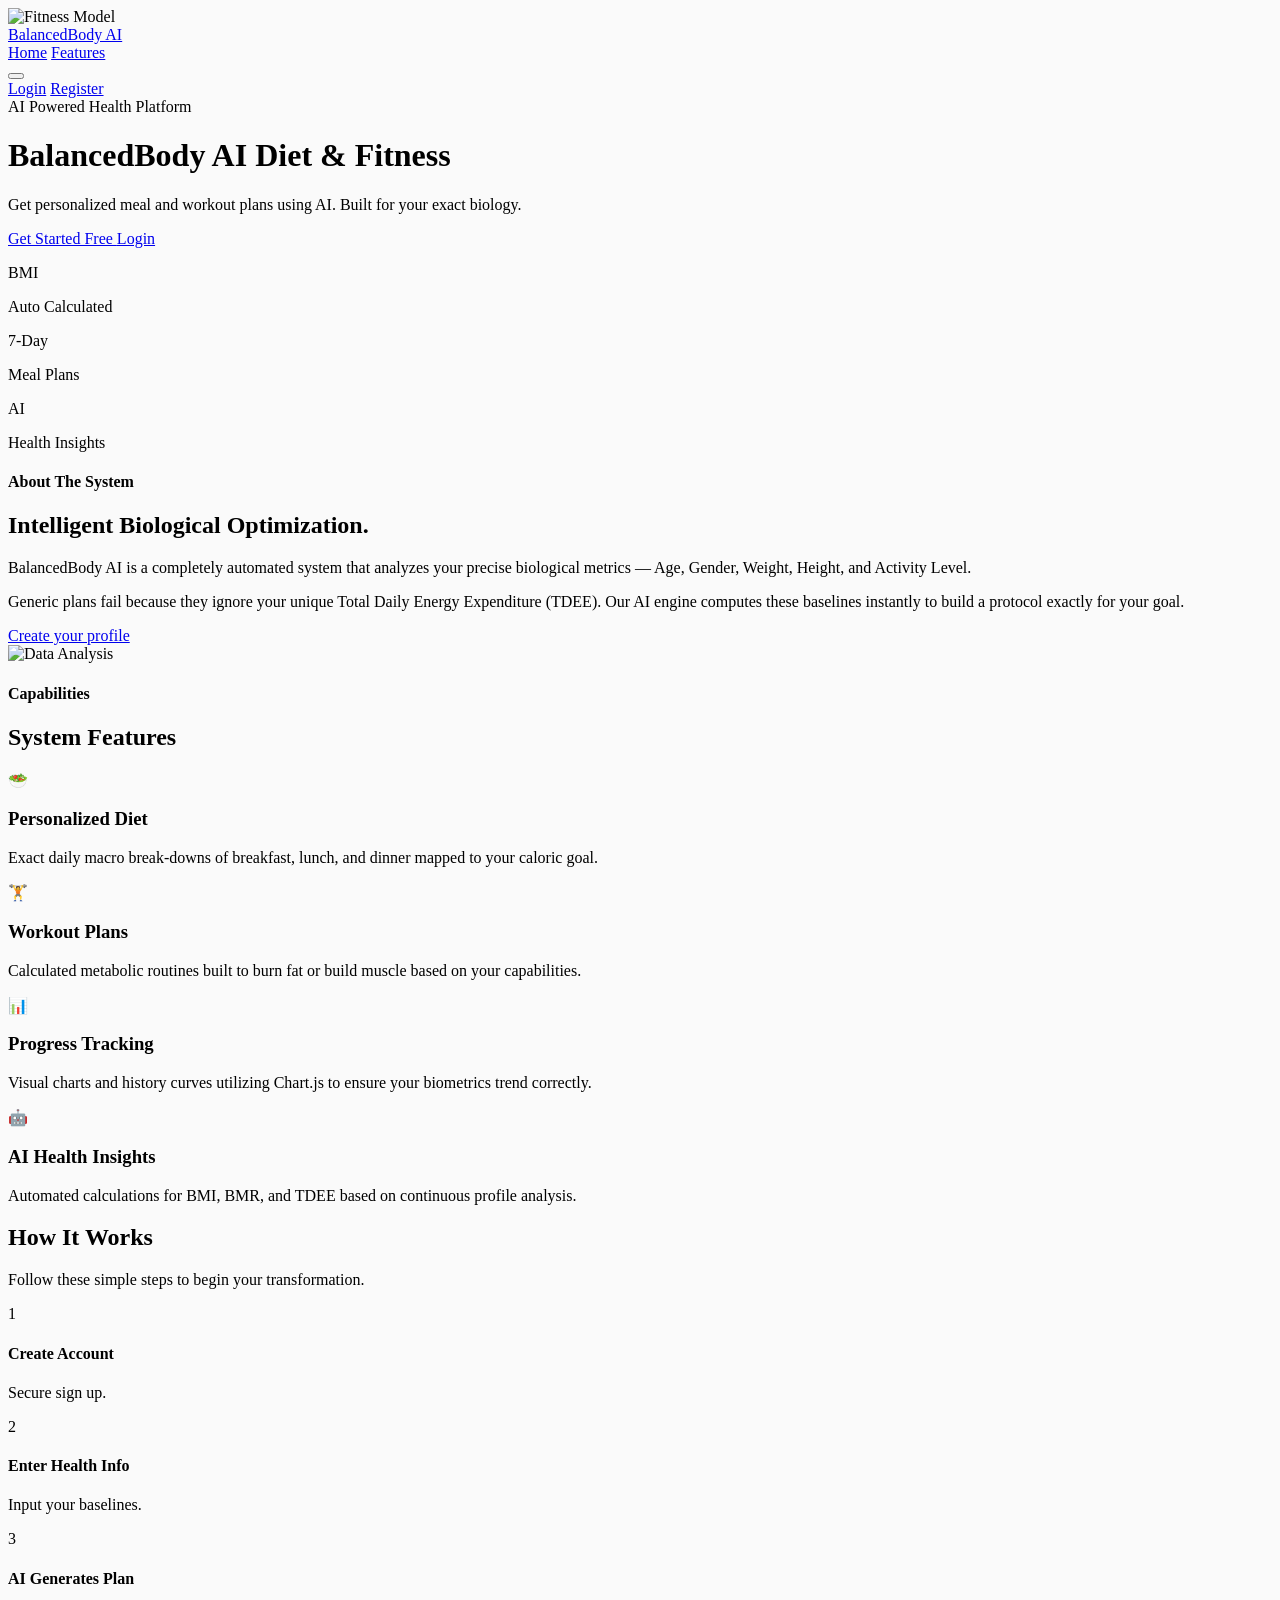
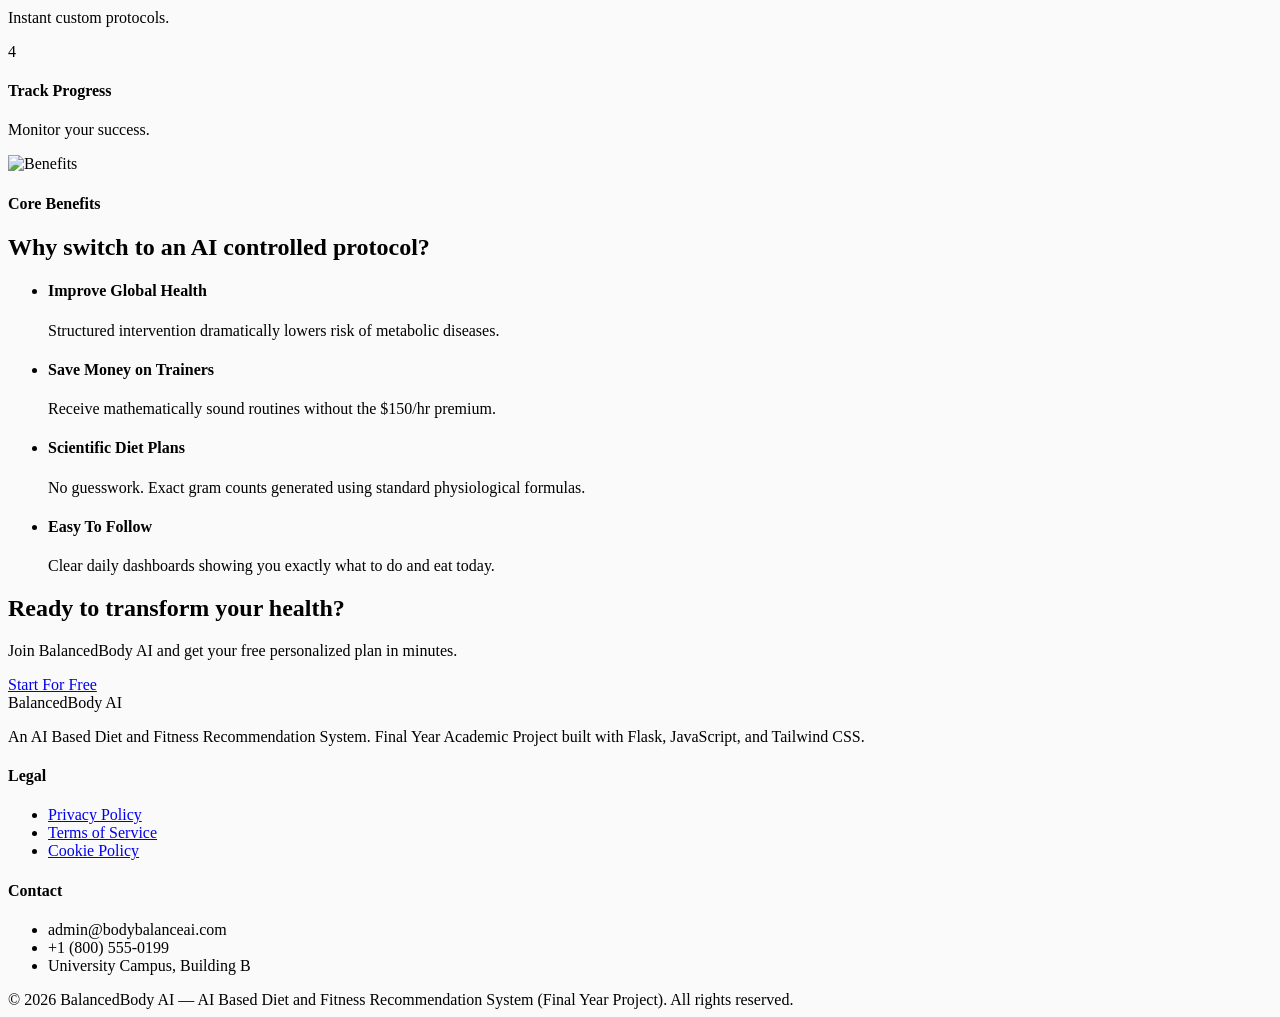
==== frontend/index.html @ e3aed076 "logo updated" ====
<!DOCTYPE html>
<html lang="en">
<head>
    <meta charset="UTF-8">
    <meta name="viewport" content="width=device-width, initial-scale=1.0">
    <title>BalancedBody AI | Diet & Fitness</title>
    <script src="https://cdn.tailwindcss.com"></script>
    <script>
        tailwind.config = {
            darkMode: 'class',
            theme: {
                extend: {
                    colors: {
                        primary: { 50: '#f7fee7', 100: '#ecfccb', 500: '#84cc16', 600: '#65a30d', 900: '#365314' },
                        background: '#050505',
                    },
                    fontFamily: { sans: ['Inter', 'system-ui', 'sans-serif'] }
                }
            }
        }
    </script>
    <link href="https://fonts.googleapis.com/css2?family=Inter:wght@300;400;500;600;700;800;900&display=swap" rel="stylesheet">
    <link rel="stylesheet" href="css/style.css">
    <script src="https://unpkg.com/feather-icons"></script>
</head>
<body class="bg-white dark:bg-[#050505] text-gray-900 dark:text-gray-100 min-h-screen flex flex-col transition-colors duration-200">

    <!-- HERO SECTION -->
    <div class="relative min-h-screen flex flex-col bg-black">

        <!-- Background Image -->
        <div class="absolute inset-0 z-0">
            <img src="https://images.unsplash.com/photo-1541534741688-6078c6bfb5c5?ixlib=rb-4.0.3&auto=format&fit=crop&w=2069&q=80"
                 alt="Fitness Model" class="w-full h-full object-cover object-center opacity-50">
            <!-- Stronger overlay on mobile so text is always readable -->
            <div class="absolute inset-0 bg-gradient-to-b sm:bg-gradient-to-r from-black via-black/90 sm:via-black/80 to-black/60 sm:to-transparent"></div>
        </div>

        <!-- Navigation -->
        <nav class="relative z-50 w-full">
            <div class="max-w-7xl mx-auto px-4 sm:px-6 lg:px-8 py-4">
                <div class="flex justify-between items-center">

                    <!-- Logo -->
                    <a href="#" class="border-2 border-primary-500 rounded-lg px-3 py-1.5 sm:px-6 sm:py-2 flex items-center bg-black/40 backdrop-blur-sm">
                        <span class="font-black text-lg sm:text-xl lg:text-2xl tracking-tighter sm:tracking-widest bg-gradient-to-r from-primary-400 to-primary-600 bg-clip-text text-transparent uppercase whitespace-nowrap leading-none">BalancedBody AI</span>
                    </a>

                    <!-- Center Nav Links (hidden on mobile) -->
                    <div class="hidden md:flex items-center gap-8 text-xs font-black tracking-widest uppercase">
                        <a href="#" class="text-white hover:text-primary-500 transition-colors">Home</a>
                        <a href="#features" class="text-white hover:text-primary-500 transition-colors">Features</a>
                    </div>

                    <!-- Right: Theme + Auth -->
                    <div class="flex items-center gap-2 sm:gap-4">
                        <button onclick="toggleTheme()" class="p-2 text-white hover:text-primary-500 bg-white/10 hover:bg-white/20 rounded-full transition-all">
                            <i data-feather="moon" class="w-4 h-4 hidden dark:block"></i>
                            <i data-feather="sun" class="w-4 h-4 block dark:hidden"></i>
                        </button>
                        <div id="nav-auth-section" class="flex items-center gap-2 sm:gap-3">
                            <a href="auth.html" class="text-xs font-bold uppercase tracking-wider text-white hover:text-primary-500 transition-colors hidden sm:block">Login</a>
                            <a href="auth.html?tab=register" class="bg-primary-500 hover:bg-primary-600 text-black px-4 py-2 sm:px-6 sm:py-3 rounded-md text-xs font-bold uppercase tracking-wider transition-colors hover-scale">Register</a>
                        </div>
                    </div>
                </div>
            </div>
        </nav>

        <!-- Hero Content -->
        <div class="relative z-10 flex-grow flex items-center py-16 sm:py-20">
            <div class="max-w-7xl mx-auto px-4 sm:px-6 lg:px-8 w-full">
                <div class="max-w-2xl text-left">
                    <span class="inline-block bg-white/10 border border-white/20 text-white text-xs font-bold uppercase tracking-widest px-3 py-1 rounded-full mb-6">AI Powered Health Platform</span>
                    <h1 class="text-4xl sm:text-5xl lg:text-7xl font-black tracking-tight text-white mb-5 leading-tight">
                        BalancedBody AI <span class="text-primary-500 text-3xl sm:text-5xl block sm:inline">Diet & Fitness</span>
                    </h1>
                    <p class="text-sm sm:text-base lg:text-lg text-gray-300 mb-8 font-medium leading-relaxed max-w-xl">
                        Get personalized meal and workout plans using AI. Built for your exact biology.
                    </p>
                    <div class="flex flex-col sm:flex-row gap-4">
                        <a href="auth.html?tab=register" class="inline-block bg-primary-500 hover:bg-primary-600 text-black px-8 py-3 rounded-lg text-sm font-bold uppercase tracking-widest transition-all hover-scale text-center">
                            Get Started Free
                        </a>
                        <a href="auth.html" class="inline-block border-2 border-white/40 text-white hover:border-primary-500 hover:text-primary-500 px-8 py-3 rounded-lg text-sm font-bold uppercase tracking-widest transition-all text-center">
                            Login
                        </a>
                    </div>

                    <!-- Stats Bar -->
                    <div class="mt-12 flex flex-wrap gap-6 sm:gap-10">
                        <div>
                            <p class="text-2xl font-black text-white">BMI</p>
                            <p class="text-xs text-gray-400 uppercase tracking-wider">Auto Calculated</p>
                        </div>
                        <div class="w-px bg-white/20 hidden sm:block"></div>
                        <div>
                            <p class="text-2xl font-black text-white">7-Day</p>
                            <p class="text-xs text-gray-400 uppercase tracking-wider">Meal Plans</p>
                        </div>
                        <div class="w-px bg-white/20 hidden sm:block"></div>
                        <div>
                            <p class="text-2xl font-black text-white">AI</p>
                            <p class="text-xs text-gray-400 uppercase tracking-wider">Health Insights</p>
                        </div>
                    </div>
                </div>
            </div>
        </div>
    </div> <!-- END HERO -->

    <main class="flex-grow w-full bg-gray-50 dark:bg-[#050505] text-gray-900 dark:text-gray-100 overflow-hidden transition-colors">

        <!-- ABOUT SECTION -->
        <section id="about" class="py-14 sm:py-20 lg:py-24 border-t border-gray-200 dark:border-gray-800">
            <div class="max-w-7xl mx-auto px-4 sm:px-6 lg:px-8">
                <div class="grid grid-cols-1 lg:grid-cols-2 gap-10 lg:gap-16 items-center">
                    <div>
                        <h4 class="text-primary-500 font-bold uppercase tracking-widest text-xs sm:text-sm mb-2">About The System</h4>
                        <h2 class="text-3xl sm:text-4xl md:text-5xl font-black mb-5 text-gray-900 dark:text-white leading-tight">Intelligent Biological Optimization.</h2>
                        <p class="text-gray-600 dark:text-gray-400 mb-4 text-base sm:text-lg leading-relaxed">
                            BalancedBody AI is a completely automated system that analyzes your precise biological metrics — Age, Gender, Weight, Height, and Activity Level.
                        </p>
                        <p class="text-gray-600 dark:text-gray-400 mb-6 text-base sm:text-lg leading-relaxed">
                            Generic plans fail because they ignore your unique Total Daily Energy Expenditure (TDEE). Our AI engine computes these baselines instantly to build a protocol exactly for your goal.
                        </p>
                        <a href="auth.html" class="inline-flex items-center gap-2 text-primary-600 dark:text-primary-500 font-bold hover:gap-3 transition-all text-sm sm:text-base">
                            Create your profile <i data-feather="arrow-right" class="w-4 h-4"></i>
                        </a>
                    </div>
                    <!-- Image hidden on small screens to keep page clean -->
                    <div class="relative hidden lg:block">
                        <img src="https://images.unsplash.com/photo-1554224155-8d04cb21cd6c?ixlib=rb-4.0.3&auto=format&fit=crop&w=1470&q=80"
                             alt="Data Analysis" class="rounded-xl shadow-2xl relative z-10">
                        <div class="absolute inset-0 bg-primary-500 translate-x-4 translate-y-4 rounded-xl -z-10 opacity-20"></div>
                    </div>
                </div>
            </div>
        </section>

        <!-- FEATURES SECTION -->
        <section id="features" class="py-14 sm:py-20 lg:py-24 bg-white dark:bg-[#0a0a0a] border-t border-gray-200 dark:border-gray-800 transition-colors">
            <div class="max-w-7xl mx-auto px-4 sm:px-6 lg:px-8">
                <div class="text-center mb-10 sm:mb-16">
                    <h4 class="text-primary-500 font-bold uppercase tracking-widest text-xs sm:text-sm mb-2">Capabilities</h4>
                    <h2 class="text-3xl sm:text-4xl font-black text-gray-900 dark:text-white">System Features</h2>
                </div>

                <!-- 2-col on mobile, 4-col on large screens -->
                <div class="grid grid-cols-2 lg:grid-cols-4 gap-4 sm:gap-6 lg:gap-8">
                    <div class="bg-gray-50 dark:bg-[#111] border border-gray-200 dark:border-gray-800 p-5 sm:p-8 rounded-2xl hover:border-primary-500 dark:hover:border-primary-500 transition-all hover-scale cursor-default text-center">
                        <div class="w-12 h-12 sm:w-14 sm:h-14 rounded-full bg-primary-100 dark:bg-primary-900/40 text-primary-500 flex items-center justify-center mx-auto mb-4 sm:mb-6 text-xl sm:text-2xl">🥗</div>
                        <h3 class="font-bold text-base sm:text-xl text-gray-900 dark:text-white mb-2 sm:mb-3">Personalized Diet</h3>
                        <p class="text-xs sm:text-sm text-gray-600 dark:text-gray-400 leading-relaxed hidden sm:block">Exact daily macro break-downs of breakfast, lunch, and dinner mapped to your caloric goal.</p>
                    </div>

                    <div class="bg-gray-50 dark:bg-[#111] border border-gray-200 dark:border-gray-800 p-5 sm:p-8 rounded-2xl hover:border-primary-500 dark:hover:border-primary-500 transition-all hover-scale cursor-default text-center">
                        <div class="w-12 h-12 sm:w-14 sm:h-14 rounded-full bg-primary-100 dark:bg-primary-900/40 text-primary-500 flex items-center justify-center mx-auto mb-4 sm:mb-6 text-xl sm:text-2xl">🏋️</div>
                        <h3 class="font-bold text-base sm:text-xl text-gray-900 dark:text-white mb-2 sm:mb-3">Workout Plans</h3>
                        <p class="text-xs sm:text-sm text-gray-600 dark:text-gray-400 leading-relaxed hidden sm:block">Calculated metabolic routines built to burn fat or build muscle based on your capabilities.</p>
                    </div>

                    <div class="bg-gray-50 dark:bg-[#111] border border-gray-200 dark:border-gray-800 p-5 sm:p-8 rounded-2xl hover:border-primary-500 dark:hover:border-primary-500 transition-all hover-scale cursor-default text-center">
                        <div class="w-12 h-12 sm:w-14 sm:h-14 rounded-full bg-primary-100 dark:bg-primary-900/40 text-primary-500 flex items-center justify-center mx-auto mb-4 sm:mb-6 text-xl sm:text-2xl">📊</div>
                        <h3 class="font-bold text-base sm:text-xl text-gray-900 dark:text-white mb-2 sm:mb-3">Progress Tracking</h3>
                        <p class="text-xs sm:text-sm text-gray-600 dark:text-gray-400 leading-relaxed hidden sm:block">Visual charts and history curves utilizing Chart.js to ensure your biometrics trend correctly.</p>
                    </div>

                    <div class="bg-gray-50 dark:bg-[#111] border border-gray-200 dark:border-gray-800 p-5 sm:p-8 rounded-2xl hover:border-primary-500 dark:hover:border-primary-500 transition-all hover-scale cursor-default text-center">
                        <div class="w-12 h-12 sm:w-14 sm:h-14 rounded-full bg-primary-100 dark:bg-primary-900/40 text-primary-500 flex items-center justify-center mx-auto mb-4 sm:mb-6 text-xl sm:text-2xl">🤖</div>
                        <h3 class="font-bold text-base sm:text-xl text-gray-900 dark:text-white mb-2 sm:mb-3">AI Health Insights</h3>
                        <p class="text-xs sm:text-sm text-gray-600 dark:text-gray-400 leading-relaxed hidden sm:block">Automated calculations for BMI, BMR, and TDEE based on continuous profile analysis.</p>
                    </div>
                </div>
            </div>
        </section>

        <!-- HOW IT WORKS -->
        <section id="how-it-works" class="py-14 sm:py-20 lg:py-24 bg-gray-50 dark:bg-[#050505] border-t border-gray-200 dark:border-gray-800">
            <div class="max-w-7xl mx-auto px-4 sm:px-6 lg:px-8">
                <div class="text-center mb-10 sm:mb-16">
                    <h2 class="text-3xl sm:text-4xl font-black text-gray-900 dark:text-white">How It Works</h2>
                    <p class="mt-3 text-gray-600 dark:text-gray-400 text-sm sm:text-base">Follow these simple steps to begin your transformation.</p>
                </div>

                <!-- 2-col grid on mobile, 4-col on desktop -->
                <div class="grid grid-cols-2 md:grid-cols-4 gap-6 sm:gap-8">
                    <div class="text-center">
                        <div class="w-16 h-16 sm:w-20 sm:h-20 md:w-24 md:h-24 mx-auto bg-white dark:bg-[#111] border-4 border-gray-100 dark:border-[#222] rounded-full flex items-center justify-center text-2xl sm:text-3xl font-black text-primary-500 shadow-xl mb-4 sm:mb-6">1</div>
                        <h4 class="font-bold text-base sm:text-xl text-gray-900 dark:text-white mb-1 sm:mb-2">Create Account</h4>
                        <p class="text-xs sm:text-sm text-gray-600 dark:text-gray-400">Secure sign up.</p>
                    </div>
                    <div class="text-center">
                        <div class="w-16 h-16 sm:w-20 sm:h-20 md:w-24 md:h-24 mx-auto bg-white dark:bg-[#111] border-4 border-gray-100 dark:border-[#222] rounded-full flex items-center justify-center text-2xl sm:text-3xl font-black text-primary-500 shadow-xl mb-4 sm:mb-6">2</div>
                        <h4 class="font-bold text-base sm:text-xl text-gray-900 dark:text-white mb-1 sm:mb-2">Enter Health Info</h4>
                        <p class="text-xs sm:text-sm text-gray-600 dark:text-gray-400">Input your baselines.</p>
                    </div>
                    <div class="text-center">
                        <div class="w-16 h-16 sm:w-20 sm:h-20 md:w-24 md:h-24 mx-auto bg-white dark:bg-[#111] border-4 border-gray-100 dark:border-[#222] rounded-full flex items-center justify-center text-2xl sm:text-3xl font-black text-primary-500 shadow-xl mb-4 sm:mb-6">3</div>
                        <h4 class="font-bold text-base sm:text-xl text-gray-900 dark:text-white mb-1 sm:mb-2">AI Generates Plan</h4>
                        <p class="text-xs sm:text-sm text-gray-600 dark:text-gray-400">Instant custom protocols.</p>
                    </div>
                    <div class="text-center">
                        <div class="w-16 h-16 sm:w-20 sm:h-20 md:w-24 md:h-24 mx-auto bg-white dark:bg-[#111] border-4 border-gray-100 dark:border-[#222] rounded-full flex items-center justify-center text-2xl sm:text-3xl font-black text-primary-500 shadow-xl mb-4 sm:mb-6">4</div>
                        <h4 class="font-bold text-base sm:text-xl text-gray-900 dark:text-white mb-1 sm:mb-2">Track Progress</h4>
                        <p class="text-xs sm:text-sm text-gray-600 dark:text-gray-400">Monitor your success.</p>
                    </div>
                </div>
            </div>
        </section>

        <!-- BENEFITS SECTION -->
        <section id="benefits" class="py-14 sm:py-20 lg:py-24 bg-white dark:bg-[#0a0a0a] border-t border-gray-200 dark:border-gray-800">
            <div class="max-w-7xl mx-auto px-4 sm:px-6 lg:px-8">
                <div class="grid grid-cols-1 lg:grid-cols-2 gap-10 lg:gap-16 items-center">
                    <!-- Image hidden on mobile -->
                    <div class="order-2 lg:order-1 relative hidden lg:block">
                        <img src="https://images.unsplash.com/photo-1517836357463-d25dfeac3438?ixlib=rb-4.0.3&auto=format&fit=crop&w=1470&q=80"
                             alt="Benefits" class="rounded-xl shadow-2xl relative z-10">
                        <div class="absolute inset-0 bg-primary-500 -translate-x-4 translate-y-4 rounded-xl -z-10 opacity-20"></div>
                    </div>
                    <div class="order-1 lg:order-2">
                        <h4 class="text-primary-500 font-bold uppercase tracking-widest text-xs sm:text-sm mb-2">Core Benefits</h4>
                        <h2 class="text-3xl sm:text-4xl font-black mb-6 sm:mb-8 text-gray-900 dark:text-white leading-tight">Why switch to an AI controlled protocol?</h2>

                        <ul class="space-y-5 sm:space-y-6">
                            <li class="flex items-start gap-3 sm:gap-4">
                                <div class="bg-primary-100 dark:bg-primary-900/30 text-primary-500 p-2 rounded shrink-0 w-9 h-9 sm:w-10 sm:h-10 flex items-center justify-center">
                                    <i data-feather="heart" class="w-4 h-4 sm:w-5 sm:h-5"></i>
                                </div>
                                <div>
                                    <h4 class="font-bold text-base sm:text-lg text-gray-900 dark:text-white">Improve Global Health</h4>
                                    <p class="text-gray-600 dark:text-gray-400 text-xs sm:text-sm mt-1">Structured intervention dramatically lowers risk of metabolic diseases.</p>
                                </div>
                            </li>
                            <li class="flex items-start gap-3 sm:gap-4">
                                <div class="bg-primary-100 dark:bg-primary-900/30 text-primary-500 p-2 rounded shrink-0 w-9 h-9 sm:w-10 sm:h-10 flex items-center justify-center">
                                    <i data-feather="dollar-sign" class="w-4 h-4 sm:w-5 sm:h-5"></i>
                                </div>
                                <div>
                                    <h4 class="font-bold text-base sm:text-lg text-gray-900 dark:text-white">Save Money on Trainers</h4>
                                    <p class="text-gray-600 dark:text-gray-400 text-xs sm:text-sm mt-1">Receive mathematically sound routines without the $150/hr premium.</p>
                                </div>
                            </li>
                            <li class="flex items-start gap-3 sm:gap-4">
                                <div class="bg-primary-100 dark:bg-primary-900/30 text-primary-500 p-2 rounded shrink-0 w-9 h-9 sm:w-10 sm:h-10 flex items-center justify-center">
                                    <i data-feather="cpu" class="w-4 h-4 sm:w-5 sm:h-5"></i>
                                </div>
                                <div>
                                    <h4 class="font-bold text-base sm:text-lg text-gray-900 dark:text-white">Scientific Diet Plans</h4>
                                    <p class="text-gray-600 dark:text-gray-400 text-xs sm:text-sm mt-1">No guesswork. Exact gram counts generated using standard physiological formulas.</p>
                                </div>
                            </li>
                            <li class="flex items-start gap-3 sm:gap-4">
                                <div class="bg-primary-100 dark:bg-primary-900/30 text-primary-500 p-2 rounded shrink-0 w-9 h-9 sm:w-10 sm:h-10 flex items-center justify-center">
                                    <i data-feather="check-circle" class="w-4 h-4 sm:w-5 sm:h-5"></i>
                                </div>
                                <div>
                                    <h4 class="font-bold text-base sm:text-lg text-gray-900 dark:text-white">Easy To Follow</h4>
                                    <p class="text-gray-600 dark:text-gray-400 text-xs sm:text-sm mt-1">Clear daily dashboards showing you exactly what to do and eat today.</p>
                                </div>
                            </li>
                        </ul>
                    </div>
                </div>
            </div>
        </section>

        <!-- CTA BANNER -->
        <section class="py-14 sm:py-20 bg-primary-500 dark:bg-primary-600">
            <div class="max-w-4xl mx-auto px-4 sm:px-6 lg:px-8 text-center">
                <h2 class="text-2xl sm:text-3xl lg:text-4xl font-black text-black mb-4">Ready to transform your health?</h2>
                <p class="text-black/70 mb-8 text-sm sm:text-base">Join BalancedBody AI and get your free personalized plan in minutes.</p>
                <a href="auth.html?tab=register" class="inline-block bg-black text-white hover:bg-gray-900 px-8 py-3 rounded-lg text-sm font-bold uppercase tracking-widest transition-all hover-scale">
                    Start For Free
                </a>
            </div>
        </section>
    </main>

    <!-- FOOTER -->
    <footer class="bg-black text-white pt-12 sm:pt-16 pb-8 border-t border-gray-800">
        <div class="max-w-7xl mx-auto px-4 sm:px-6 lg:px-8">
            <div class="grid grid-cols-1 sm:grid-cols-2 md:grid-cols-3 gap-8 mb-10">

                <!-- Brand -->
                <div class="sm:col-span-2 md:col-span-1">
                    <div class="flex items-center gap-2 mb-4">
                        <i data-feather="activity" class="text-primary-500"></i>
                        <span class="font-bold text-lg tracking-tight uppercase">BalancedBody AI</span>
                    </div>
                    <p class="text-sm text-gray-400 leading-relaxed max-w-xs">
                        An AI Based Diet and Fitness Recommendation System. Final Year Academic Project built with Flask, JavaScript, and Tailwind CSS.
                    </p>
                </div>

                <!-- Legal -->
                <div>
                    <h4 class="font-bold uppercase tracking-widest text-xs sm:text-sm mb-4 text-gray-500">Legal</h4>
                    <ul class="space-y-3 text-sm text-gray-400">
                        <li><a href="#" class="hover:text-primary-500 transition-colors">Privacy Policy</a></li>
                        <li><a href="#" class="hover:text-primary-500 transition-colors">Terms of Service</a></li>
                        <li><a href="#" class="hover:text-primary-500 transition-colors">Cookie Policy</a></li>
                    </ul>
                </div>

                <!-- Contact -->
                <div>
                    <h4 class="font-bold uppercase tracking-widest text-xs sm:text-sm mb-4 text-gray-500">Contact</h4>
                    <ul class="space-y-3 text-sm text-gray-400">
                        <li class="flex items-center gap-3"><i data-feather="mail" class="w-4 h-4 text-primary-500 shrink-0"></i> admin@bodybalanceai.com</li>
                        <li class="flex items-center gap-3"><i data-feather="phone" class="w-4 h-4 text-primary-500 shrink-0"></i> +1 (800) 555-0199</li>
                        <li class="flex items-center gap-3"><i data-feather="map-pin" class="w-4 h-4 text-primary-500 shrink-0"></i> University Campus, Building B</li>
                    </ul>
                </div>
            </div>

            <div class="text-center text-xs text-gray-600 pt-6 border-t border-gray-800">
                &copy; 2026 BalancedBody AI — AI Based Diet and Fitness Recommendation System (Final Year Project). All rights reserved.
            </div>
        </div>
    </footer>

    <script src="js/app.js?v=2"></script>
    <script>
        
        if (window.location.hash) {
            history.replaceState(null, '', window.location.pathname);
            window.scrollTo(0, 0);
        }

        feather.replace();

        document.addEventListener('DOMContentLoaded', () => {
            const navAuthSection = document.getElementById('nav-auth-section');
            if (navAuthSection && typeof getUserId === 'function' && getUserId()) {
                navAuthSection.innerHTML = `
                    <a href="dashboard.html" class="text-xs font-bold uppercase tracking-wider text-white hover:text-primary-500 transition-colors hidden sm:block">Dashboard</a>
                    <button onclick="logout()" class="border-2 border-primary-500 text-primary-500 hover:bg-primary-500 hover:text-black px-3 py-1.5 sm:px-6 sm:py-2 rounded-md text-xs font-bold uppercase tracking-wider transition-colors hover-scale">Log out</button>
                `;
            }
        });
    </script>
</body>
</html>
---- frontend/css/style.css ----
/* Base Variables */
:root {
    --bg-light: #fafafa;
    --bg-dark: #0a0a0a;
    --primary-orange: #f97316;
    --primary-hover: #ea580c;
}

body {
    -webkit-font-smoothing: antialiased;
    -moz-osx-font-smoothing: grayscale;
    background-color: var(--bg-light);
}

html.dark body {
    background-color: var(--bg-dark);
}

/* Micro Animations - Requested by User */
.hover-scale {
    transition: transform 0.2s ease-in-out, box-shadow 0.2s ease-in-out;
}

.hover-scale:hover {
    transform: translateY(-5px) scale(1.02);
    box-shadow: 0 10px 25px -5px rgba(0, 0, 0, 0.1), 0 8px 10px -6px rgba(0, 0, 0, 0.1);
}

button.hover-scale:hover {
    transform: scale(1.05); /* User exactly requested this scale */
}

/* Smooth Scrolling for Hero Section */
html {
    scroll-behavior: smooth;
}

/* Loading Skeleton - Requested by User */
.skeleton {
    background: #e2e8f0;
    background-image: linear-gradient(90deg, #e2e8f0 0px, #f8fafc 40px, #e2e8f0 80px);
    background-size: 200vw 100%;
    animation: skeleton-loading 1.5s infinite linear;
    border-radius: 4px;
}

html.dark .skeleton {
    background: #1e293b;
    background-image: linear-gradient(90deg, #1e293b 0px, #334155 40px, #1e293b 80px);
}

@keyframes skeleton-loading {
    0% { background-position: -100% 0; }
    100% { background-position: 100% 0; }
}
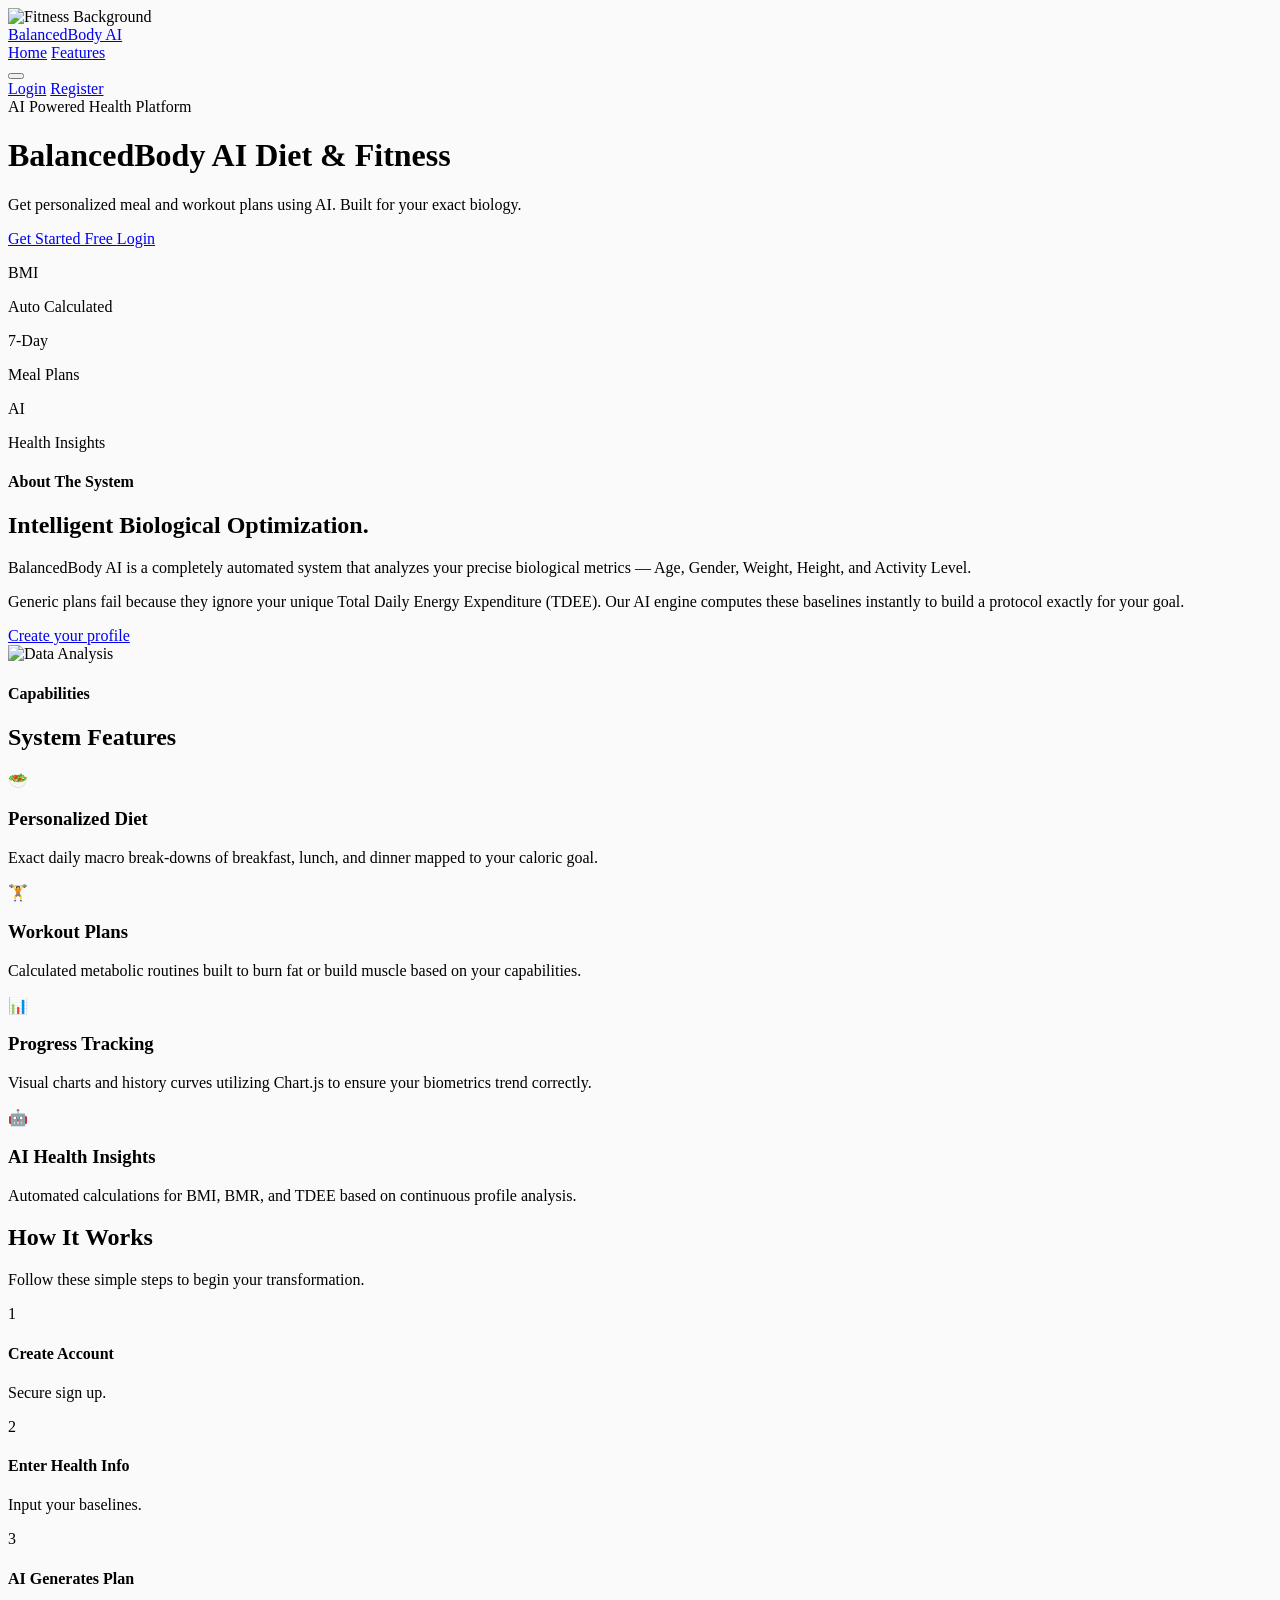
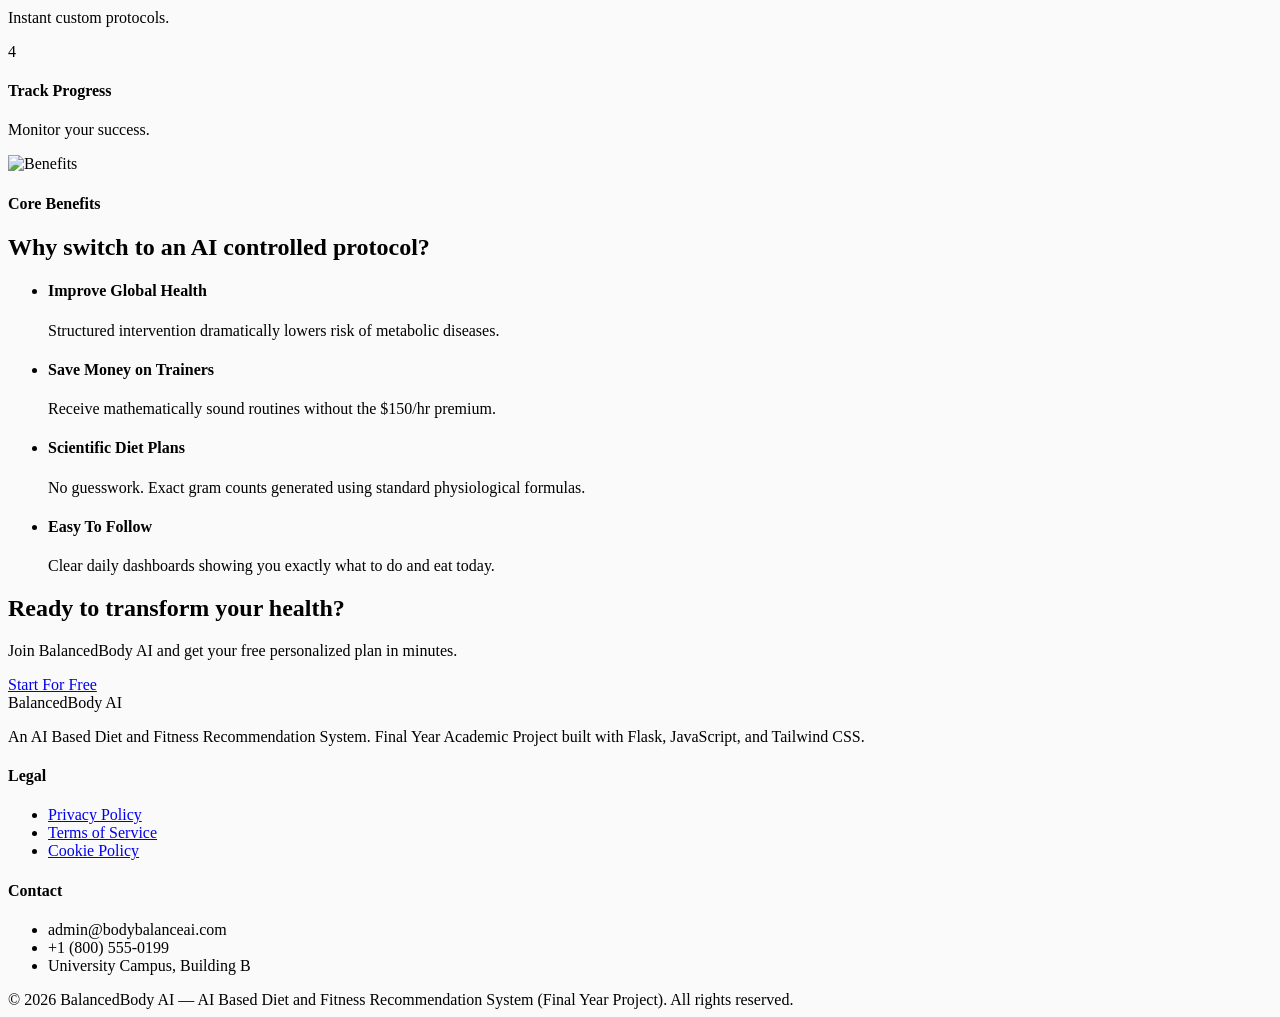
==== commit a9da2238: "fixed" ====
--- a/frontend/index.html
+++ b/frontend/index.html
@@ -29,11 +29,10 @@
     <div class="relative min-h-screen flex flex-col bg-black">
 
         <!-- Background Image -->
-        <div class="absolute inset-0 z-0">
-            <img src="https://images.unsplash.com/photo-1541534741688-6078c6bfb5c5?ixlib=rb-4.0.3&auto=format&fit=crop&w=2069&q=80"
-                 alt="Fitness Model" class="w-full h-full object-cover object-center opacity-50">
-            <!-- Stronger overlay on mobile so text is always readable -->
-            <div class="absolute inset-0 bg-gradient-to-b sm:bg-gradient-to-r from-black via-black/90 sm:via-black/80 to-black/60 sm:to-transparent"></div>
+        <div class="absolute inset-0 z-0 bg-gray-900">
+            <img src="https://images.unsplash.com/photo-1548691906-c215a057f93b?auto=format&fit=crop&w=1920&q=80"
+                 alt="Fitness Background" class="w-full h-full object-cover object-center opacity-40 lg:opacity-60">
+            <div class="absolute inset-0 bg-black/60 lg:bg-gradient-to-r lg:from-black lg:to-transparent"></div>
         </div>
 
         <!-- Navigation -->
@@ -42,8 +41,8 @@
                 <div class="flex justify-between items-center">
 
                     <!-- Logo -->
-                    <a href="#" class="border-2 border-primary-500 rounded-lg px-3 py-1.5 sm:px-6 sm:py-2 flex items-center bg-black/40 backdrop-blur-sm">
-                        <span class="font-black text-lg sm:text-xl lg:text-2xl tracking-tighter sm:tracking-widest bg-gradient-to-r from-primary-400 to-primary-600 bg-clip-text text-transparent uppercase whitespace-nowrap leading-none">BalancedBody AI</span>
+                    <a href="#" class="border-2 border-primary-500 rounded-lg px-2 py-1 sm:px-4 sm:py-2 flex items-center bg-black/20">
+                        <span class="font-black text-sm sm:text-lg lg:text-xl tracking-tighter text-primary-500 uppercase whitespace-nowrap leading-none">BalancedBody AI</span>
                     </a>
 
                     <!-- Center Nav Links (hidden on mobile) -->
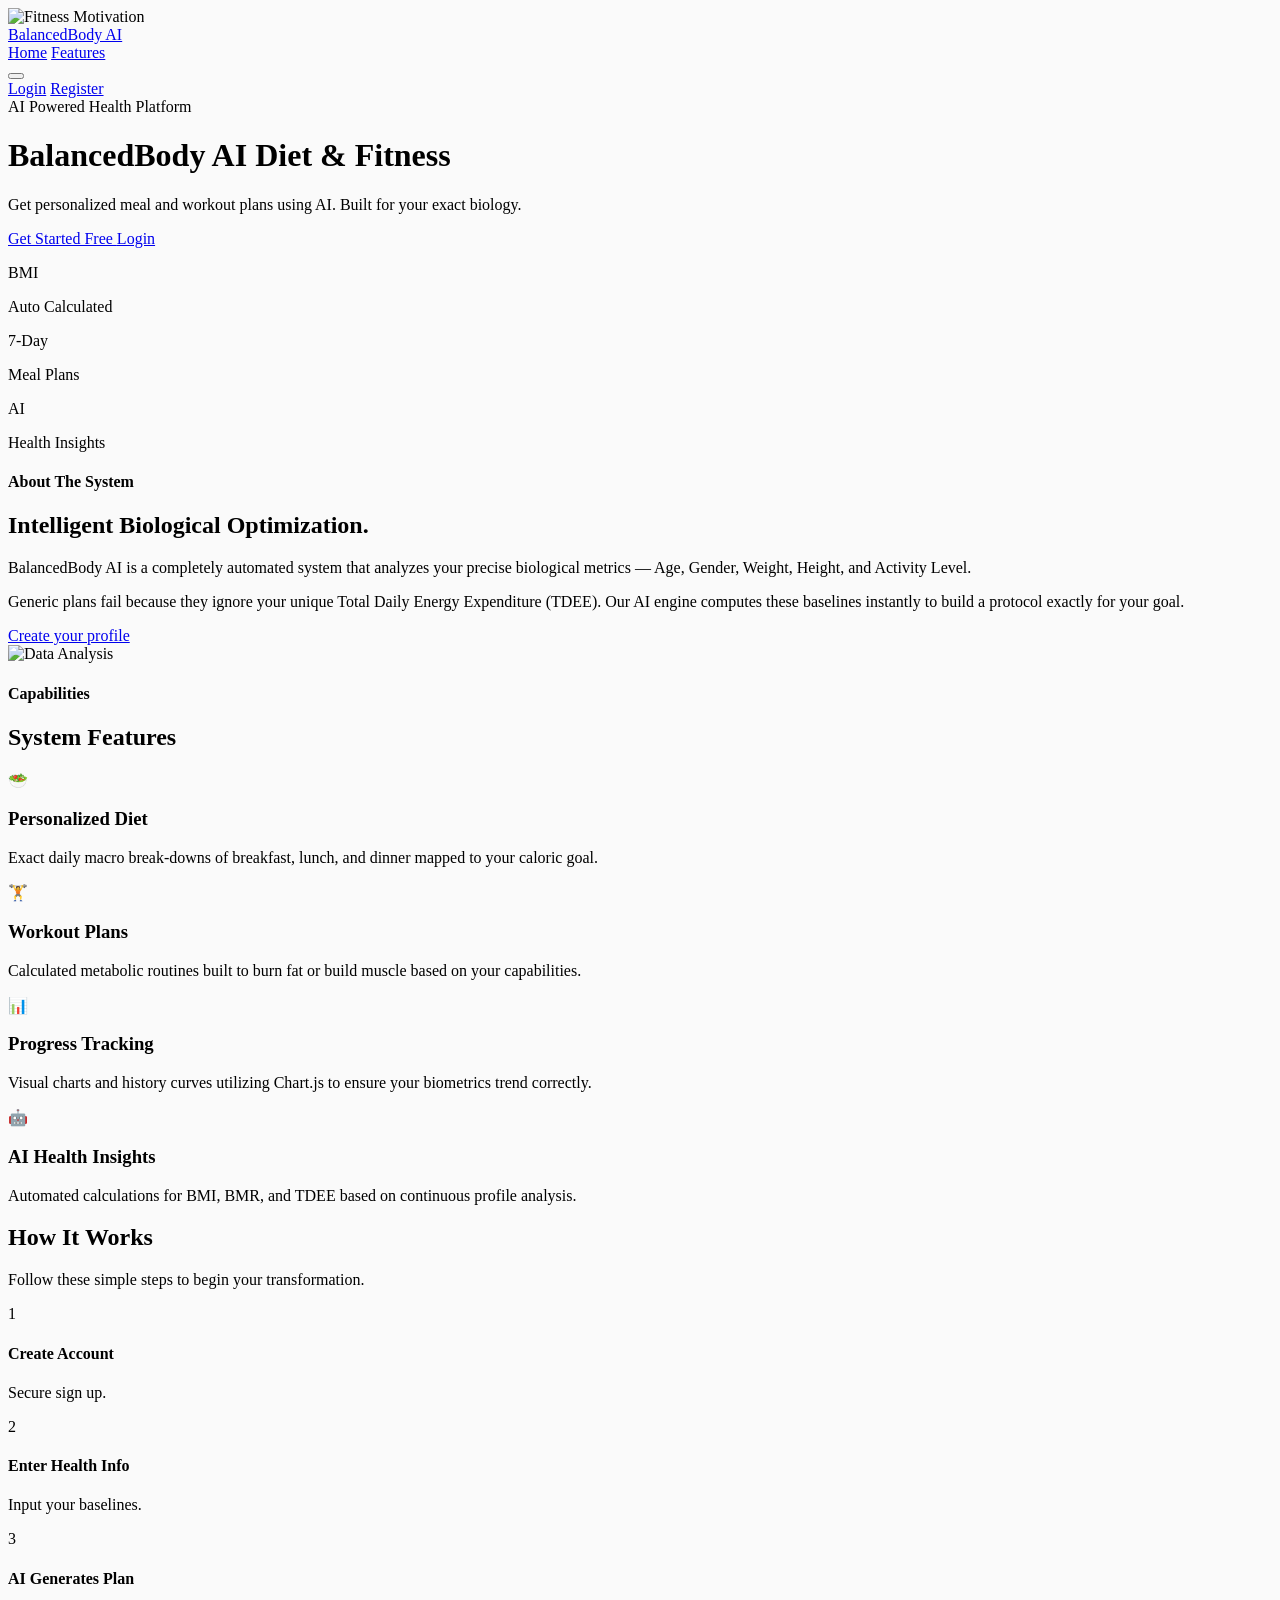
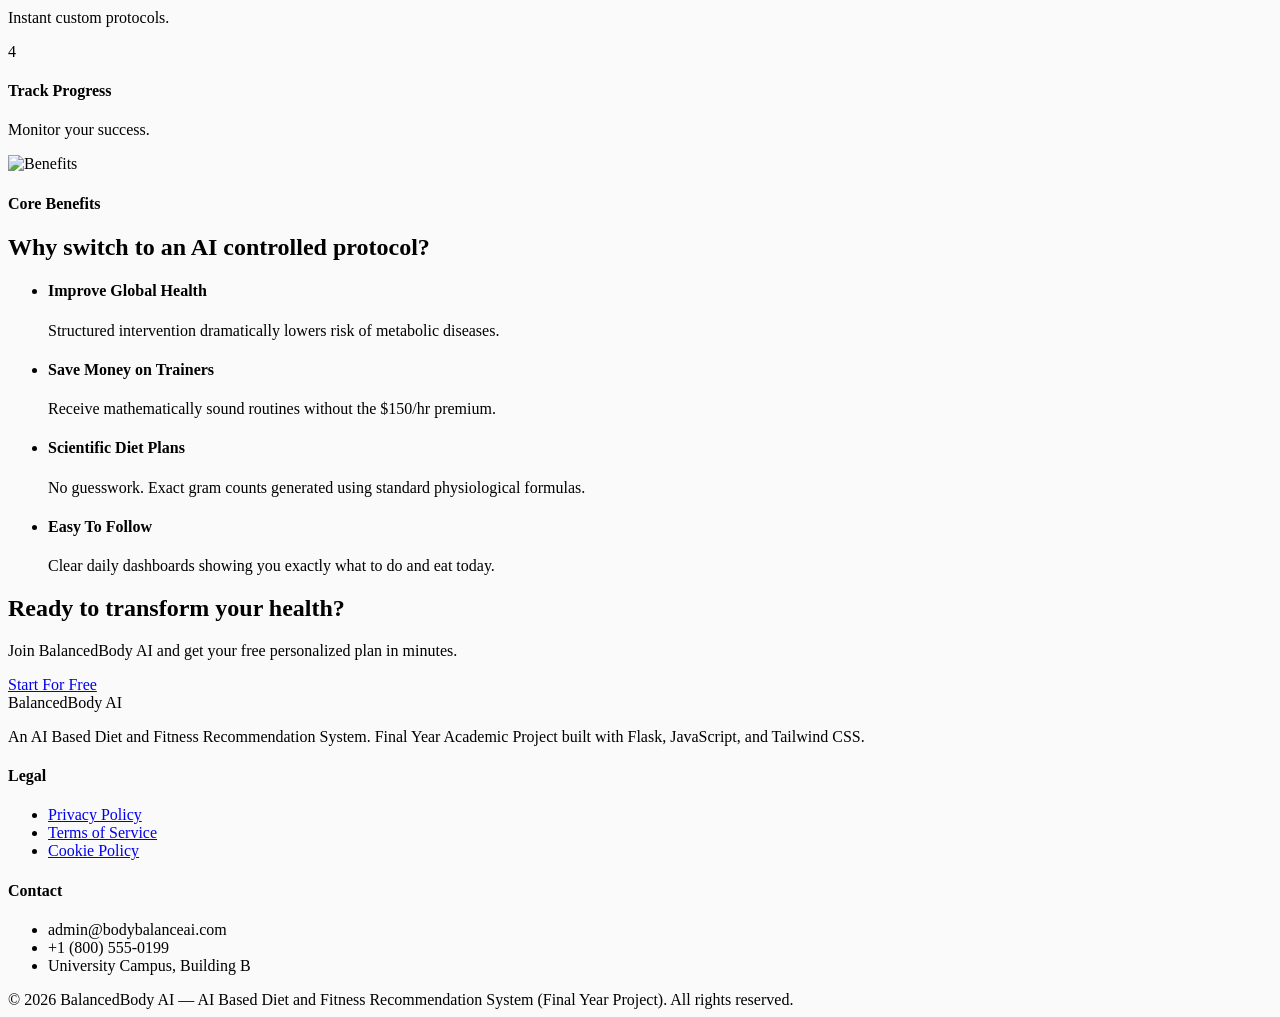
==== commit bae2d839: "restored" ====
--- a/frontend/index.html
+++ b/frontend/index.html
@@ -29,10 +29,11 @@
     <div class="relative min-h-screen flex flex-col bg-black">
 
         <!-- Background Image -->
-        <div class="absolute inset-0 z-0 bg-gray-900">
-            <img src="https://images.unsplash.com/photo-1548691906-c215a057f93b?auto=format&fit=crop&w=1920&q=80"
-                 alt="Fitness Background" class="w-full h-full object-cover object-center opacity-40 lg:opacity-60">
-            <div class="absolute inset-0 bg-black/60 lg:bg-gradient-to-r lg:from-black lg:to-transparent"></div>
+        <div class="absolute inset-0 z-0 bg-black overflow-hidden">
+            <img src="https://images.unsplash.com/photo-1541534741688-6078c6bfb5c5?ixlib=rb-4.0.3&auto=format&fit=crop&w=2069&q=80"
+                 alt="Fitness Motivation" class="w-full h-full object-cover object-[75%_center] opacity-50 sm:opacity-60 transition-opacity duration-1000">
+            <!-- Professional gradient overlay: transparent on right (laptop), darker on left/mobile for text -->
+            <div class="absolute inset-0 bg-gradient-to-b sm:bg-gradient-to-r from-black via-black/80 sm:via-black/40 to-black/60 sm:to-transparent"></div>
         </div>
 
         <!-- Navigation -->
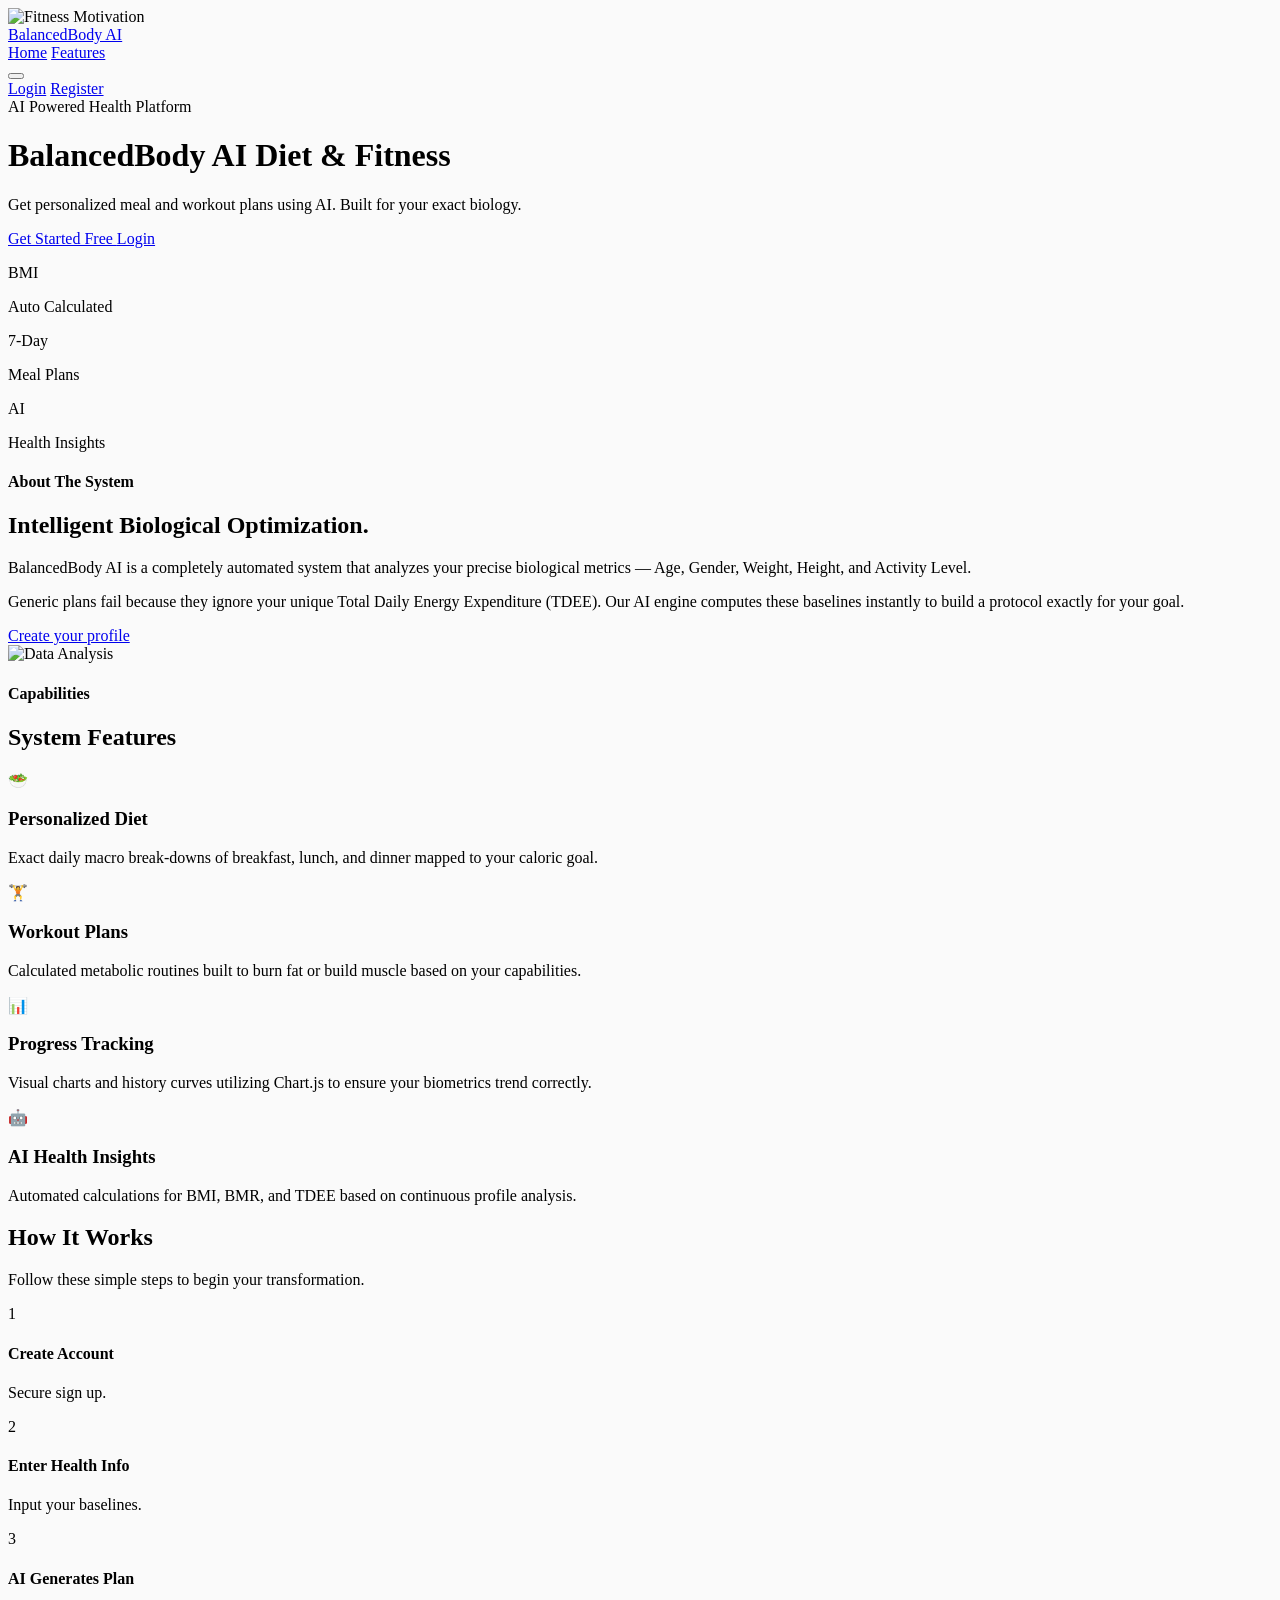
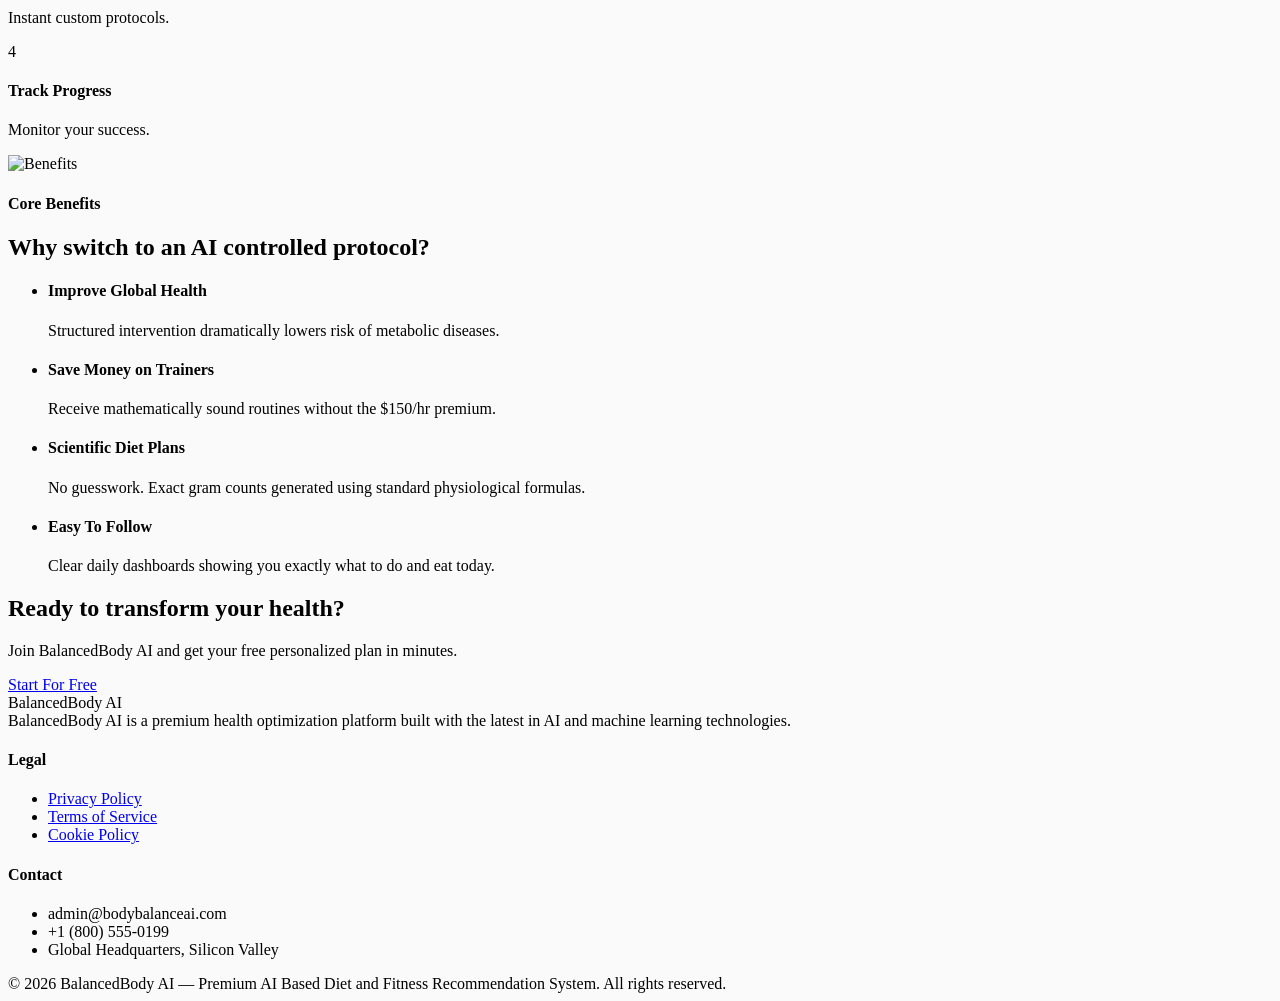
==== commit a5157440: "fixed" ====
--- a/frontend/index.html
+++ b/frontend/index.html
@@ -31,14 +31,14 @@
         <!-- Background Image -->
         <div class="absolute inset-0 z-0 bg-black overflow-hidden">
             <img src="https://images.unsplash.com/photo-1541534741688-6078c6bfb5c5?ixlib=rb-4.0.3&auto=format&fit=crop&w=2069&q=80"
-                 alt="Fitness Motivation" class="w-full h-full object-cover object-[75%_center] opacity-50 sm:opacity-60 transition-opacity duration-1000">
+                 alt="Fitness Motivation" class="w-full h-full object-cover object-center opacity-50 sm:opacity-40 transition-opacity duration-1000">
             <!-- Professional gradient overlay: transparent on right (laptop), darker on left/mobile for text -->
-            <div class="absolute inset-0 bg-gradient-to-b sm:bg-gradient-to-r from-black via-black/80 sm:via-black/40 to-black/60 sm:to-transparent"></div>
+            <div class="absolute inset-0 bg-gradient-to-b sm:bg-gradient-to-r from-black via-black/90 sm:via-black/50 to-black/70 sm:to-transparent"></div>
         </div>
 
         <!-- Navigation -->
         <nav class="relative z-50 w-full">
-            <div class="max-w-7xl mx-auto px-4 sm:px-6 lg:px-8 py-4">
+            <div class="max-w-7xl mx-auto px-4 sm:px-6 lg:px-8 py-2 sm:py-4">
                 <div class="flex justify-between items-center">
 
                     <!-- Logo -->
@@ -68,7 +68,7 @@
         </nav>
 
         <!-- Hero Content -->
-        <div class="relative z-10 flex-grow flex items-center py-16 sm:py-20">
+        <div class="relative z-10 flex-grow flex items-start pt-16 sm:pt-28 pb-12 sm:pb-20">
             <div class="max-w-7xl mx-auto px-4 sm:px-6 lg:px-8 w-full">
                 <div class="max-w-2xl text-left">
                     <span class="inline-block bg-white/10 border border-white/20 text-white text-xs font-bold uppercase tracking-widest px-3 py-1 rounded-full mb-6">AI Powered Health Platform</span>
@@ -88,7 +88,7 @@
                     </div>
 
                     <!-- Stats Bar -->
-                    <div class="mt-12 flex flex-wrap gap-6 sm:gap-10">
+                    <div class="mt-8 sm:mt-12 flex flex-wrap gap-6 sm:gap-10">
                         <div>
                             <p class="text-2xl font-black text-white">BMI</p>
                             <p class="text-xs text-gray-400 uppercase tracking-wider">Auto Calculated</p>
@@ -289,9 +289,7 @@
                         <i data-feather="activity" class="text-primary-500"></i>
                         <span class="font-bold text-lg tracking-tight uppercase">BalancedBody AI</span>
                     </div>
-                    <p class="text-sm text-gray-400 leading-relaxed max-w-xs">
-                        An AI Based Diet and Fitness Recommendation System. Final Year Academic Project built with Flask, JavaScript, and Tailwind CSS.
-                    </p>
+                        BalancedBody AI is a premium health optimization platform built with the latest in AI and machine learning technologies.
                 </div>
 
                 <!-- Legal -->
@@ -310,13 +308,13 @@
                     <ul class="space-y-3 text-sm text-gray-400">
                         <li class="flex items-center gap-3"><i data-feather="mail" class="w-4 h-4 text-primary-500 shrink-0"></i> admin@bodybalanceai.com</li>
                         <li class="flex items-center gap-3"><i data-feather="phone" class="w-4 h-4 text-primary-500 shrink-0"></i> +1 (800) 555-0199</li>
-                        <li class="flex items-center gap-3"><i data-feather="map-pin" class="w-4 h-4 text-primary-500 shrink-0"></i> University Campus, Building B</li>
+                        <li class="flex items-center gap-3"><i data-feather="map-pin" class="w-4 h-4 text-primary-500 shrink-0"></i> Global Headquarters, Silicon Valley</li>
                     </ul>
                 </div>
             </div>
 
             <div class="text-center text-xs text-gray-600 pt-6 border-t border-gray-800">
-                &copy; 2026 BalancedBody AI — AI Based Diet and Fitness Recommendation System (Final Year Project). All rights reserved.
+                &copy; 2026 BalancedBody AI — Premium AI Based Diet and Fitness Recommendation System. All rights reserved.
             </div>
         </div>
     </footer>
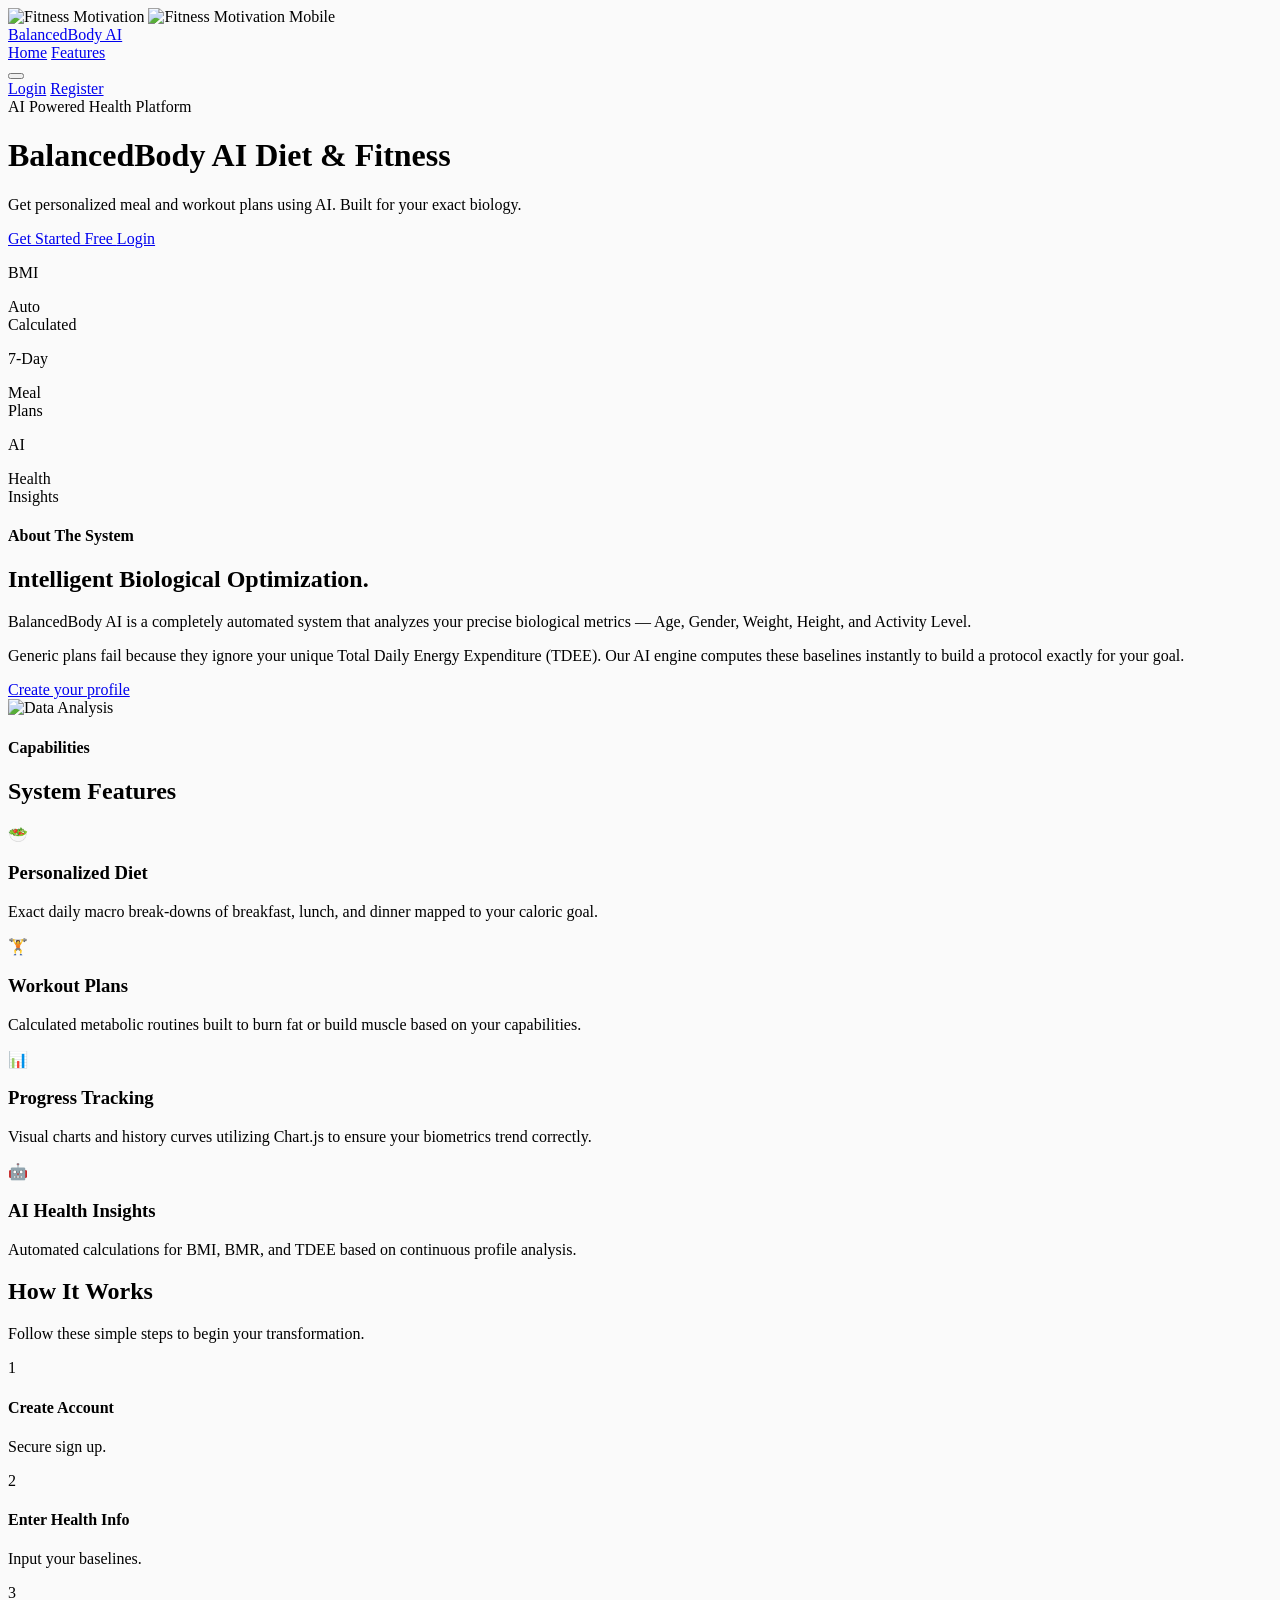
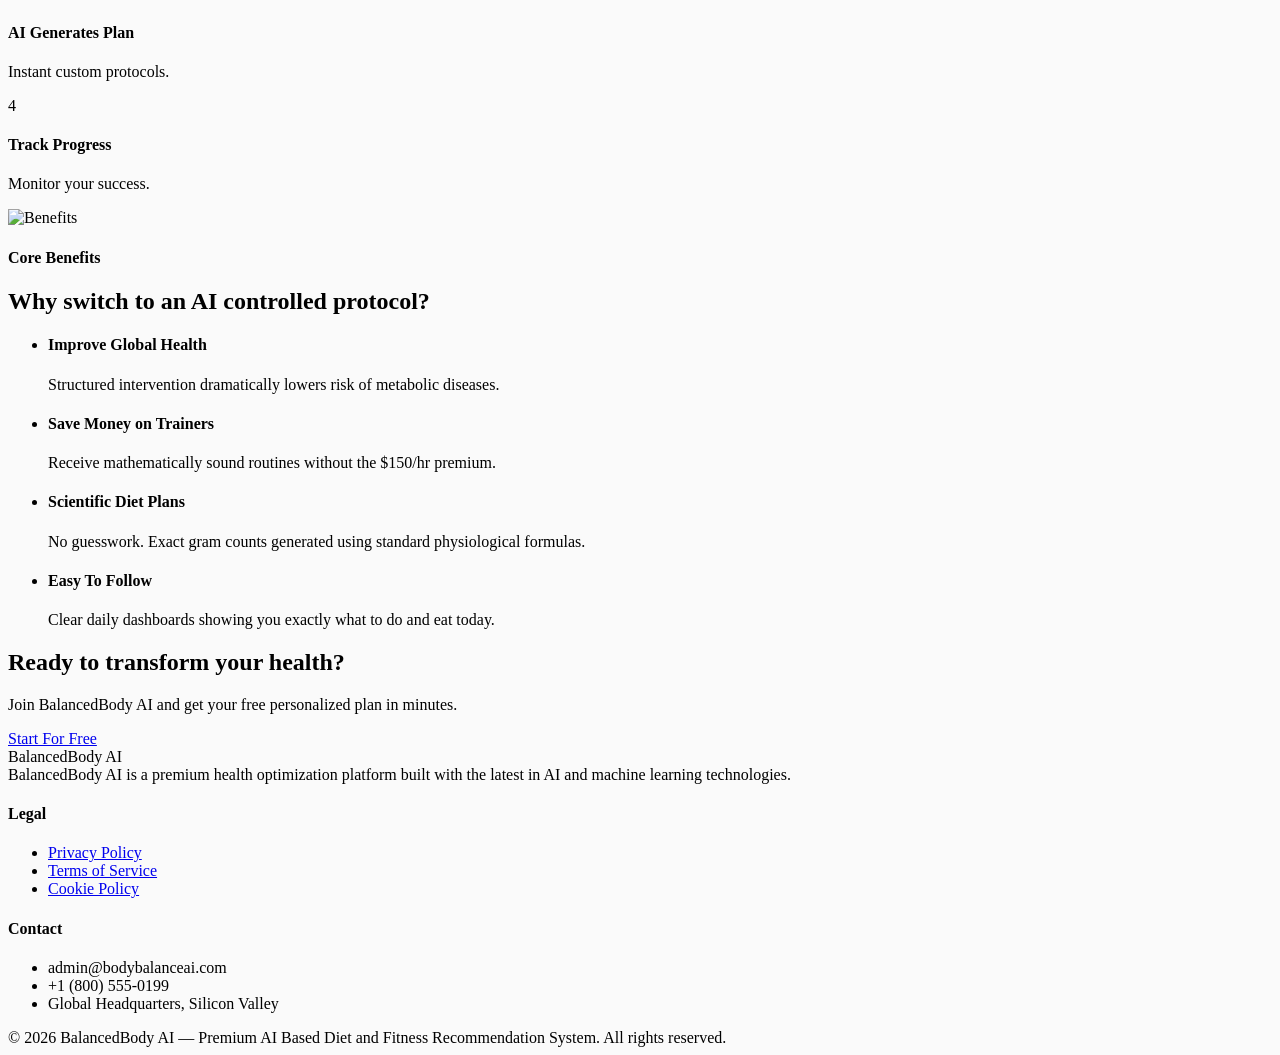
==== commit c50049be: "updated index.html" ====
--- a/frontend/index.html
+++ b/frontend/index.html
@@ -30,10 +30,14 @@
 
         <!-- Background Image -->
         <div class="absolute inset-0 z-0 bg-black overflow-hidden">
+            <!-- Desktop Image -->
             <img src="https://images.unsplash.com/photo-1541534741688-6078c6bfb5c5?ixlib=rb-4.0.3&auto=format&fit=crop&w=2069&q=80"
-                 alt="Fitness Motivation" class="w-full h-full object-cover object-center opacity-50 sm:opacity-40 transition-opacity duration-1000">
-            <!-- Professional gradient overlay: transparent on right (laptop), darker on left/mobile for text -->
-            <div class="absolute inset-0 bg-gradient-to-b sm:bg-gradient-to-r from-black via-black/90 sm:via-black/50 to-black/70 sm:to-transparent"></div>
+                 alt="Fitness Motivation" class="hidden sm:block w-full h-full object-cover object-center opacity-40 transition-opacity duration-1000">
+            <!-- Mobile Image (9:16) -->
+            <img src="https://images.unsplash.com/photo-1605296867304-46d5465a13f1?ixlib=rb-4.0.3&auto=format&fit=crop&w=900&h=1600&q=80"
+                 alt="Fitness Motivation Mobile" class="block sm:hidden w-full h-full object-cover object-center opacity-40 transition-opacity duration-1000">
+            <!-- Professional gradient overlay: darker on mobile for better text contrast -->
+            <div class="absolute inset-0 bg-gradient-to-t from-black via-black/80 to-transparent sm:bg-gradient-to-r sm:from-black sm:via-black/50 sm:to-transparent"></div>
         </div>
 
         <!-- Navigation -->
@@ -68,40 +72,40 @@
         </nav>
 
         <!-- Hero Content -->
-        <div class="relative z-10 flex-grow flex items-start pt-16 sm:pt-28 pb-12 sm:pb-20">
-            <div class="max-w-7xl mx-auto px-4 sm:px-6 lg:px-8 w-full">
-                <div class="max-w-2xl text-left">
-                    <span class="inline-block bg-white/10 border border-white/20 text-white text-xs font-bold uppercase tracking-widest px-3 py-1 rounded-full mb-6">AI Powered Health Platform</span>
-                    <h1 class="text-4xl sm:text-5xl lg:text-7xl font-black tracking-tight text-white mb-5 leading-tight">
-                        BalancedBody AI <span class="text-primary-500 text-3xl sm:text-5xl block sm:inline">Diet & Fitness</span>
+        <div class="relative z-10 flex-grow flex items-center sm:items-start pt-10 sm:pt-28 pb-12 sm:pb-20">
+            <div class="max-w-7xl mx-auto px-4 sm:px-6 lg:px-8 w-full flex flex-col items-center sm:items-start">
+                <div class="max-w-2xl text-center sm:text-left flex flex-col items-center sm:items-start w-full">
+                    <span class="inline-block bg-white/10 border border-white/20 text-white text-[10px] sm:text-xs font-bold uppercase tracking-widest px-3 py-1.5 sm:py-1 rounded-full mb-6">AI Powered Health Platform</span>
+                    <h1 class="text-4xl sm:text-5xl lg:text-7xl font-black tracking-tight text-white mb-4 sm:mb-5 leading-[1.1] sm:leading-tight">
+                        BalancedBody AI <span class="text-primary-500 text-3xl sm:text-5xl block sm:inline mt-1 sm:mt-0">Diet & Fitness</span>
                     </h1>
-                    <p class="text-sm sm:text-base lg:text-lg text-gray-300 mb-8 font-medium leading-relaxed max-w-xl">
+                    <p class="text-sm sm:text-base lg:text-lg text-gray-300 mb-8 sm:mb-8 font-medium leading-relaxed max-w-xl px-2 sm:px-0">
                         Get personalized meal and workout plans using AI. Built for your exact biology.
                     </p>
-                    <div class="flex flex-col sm:flex-row gap-4">
-                        <a href="auth.html?tab=register" class="inline-block bg-primary-500 hover:bg-primary-600 text-black px-8 py-3 rounded-lg text-sm font-bold uppercase tracking-widest transition-all hover-scale text-center">
+                    <div class="flex flex-col sm:flex-row gap-3 sm:gap-4 w-full sm:w-auto">
+                        <a href="auth.html?tab=register" class="inline-flex justify-center items-center bg-primary-500 hover:bg-primary-600 text-black px-8 py-3.5 sm:py-3 rounded-lg text-sm font-bold uppercase tracking-widest transition-all hover-scale w-full sm:w-auto">
                             Get Started Free
                         </a>
-                        <a href="auth.html" class="inline-block border-2 border-white/40 text-white hover:border-primary-500 hover:text-primary-500 px-8 py-3 rounded-lg text-sm font-bold uppercase tracking-widest transition-all text-center">
+                        <a href="auth.html" class="inline-flex justify-center items-center border-[1.5px] border-white/30 text-white hover:border-primary-500 hover:text-primary-500 bg-white/5 backdrop-blur-sm sm:bg-transparent px-8 py-3.5 sm:py-3 rounded-lg text-sm font-bold uppercase tracking-widest transition-all w-full sm:w-auto">
                             Login
                         </a>
                     </div>
 
                     <!-- Stats Bar -->
-                    <div class="mt-8 sm:mt-12 flex flex-wrap gap-6 sm:gap-10">
-                        <div>
-                            <p class="text-2xl font-black text-white">BMI</p>
-                            <p class="text-xs text-gray-400 uppercase tracking-wider">Auto Calculated</p>
+                    <div class="mt-10 sm:mt-12 w-full flex flex-row items-center justify-between sm:justify-start gap-2 sm:gap-10 bg-white/5 backdrop-blur-md border border-white/10 rounded-2xl p-4 sm:bg-transparent sm:backdrop-blur-none sm:border-0 sm:rounded-none sm:p-0 divide-x divide-white/10 sm:divide-x-0">
+                        <div class="flex-1 sm:flex-none text-center sm:text-left px-1 sm:px-0">
+                            <p class="text-xl sm:text-2xl font-black text-white">BMI</p>
+                            <p class="text-[9px] sm:text-xs text-gray-400 uppercase tracking-wider mt-1 sm:mt-0">Auto<br class="block sm:hidden"> Calculated</p>
                         </div>
-                        <div class="w-px bg-white/20 hidden sm:block"></div>
-                        <div>
-                            <p class="text-2xl font-black text-white">7-Day</p>
-                            <p class="text-xs text-gray-400 uppercase tracking-wider">Meal Plans</p>
+                        <div class="w-px h-10 bg-white/20 hidden sm:block"></div>
+                        <div class="flex-1 sm:flex-none text-center sm:text-left px-1 sm:px-0">
+                            <p class="text-xl sm:text-2xl font-black text-white">7-Day</p>
+                            <p class="text-[9px] sm:text-xs text-gray-400 uppercase tracking-wider mt-1 sm:mt-0">Meal<br class="block sm:hidden"> Plans</p>
                         </div>
-                        <div class="w-px bg-white/20 hidden sm:block"></div>
-                        <div>
-                            <p class="text-2xl font-black text-white">AI</p>
-                            <p class="text-xs text-gray-400 uppercase tracking-wider">Health Insights</p>
+                        <div class="w-px h-10 bg-white/20 hidden sm:block"></div>
+                        <div class="flex-1 sm:flex-none text-center sm:text-left px-1 sm:px-0">
+                            <p class="text-xl sm:text-2xl font-black text-white">AI</p>
+                            <p class="text-[9px] sm:text-xs text-gray-400 uppercase tracking-wider mt-1 sm:mt-0">Health<br class="block sm:hidden"> Insights</p>
                         </div>
                     </div>
                 </div>
